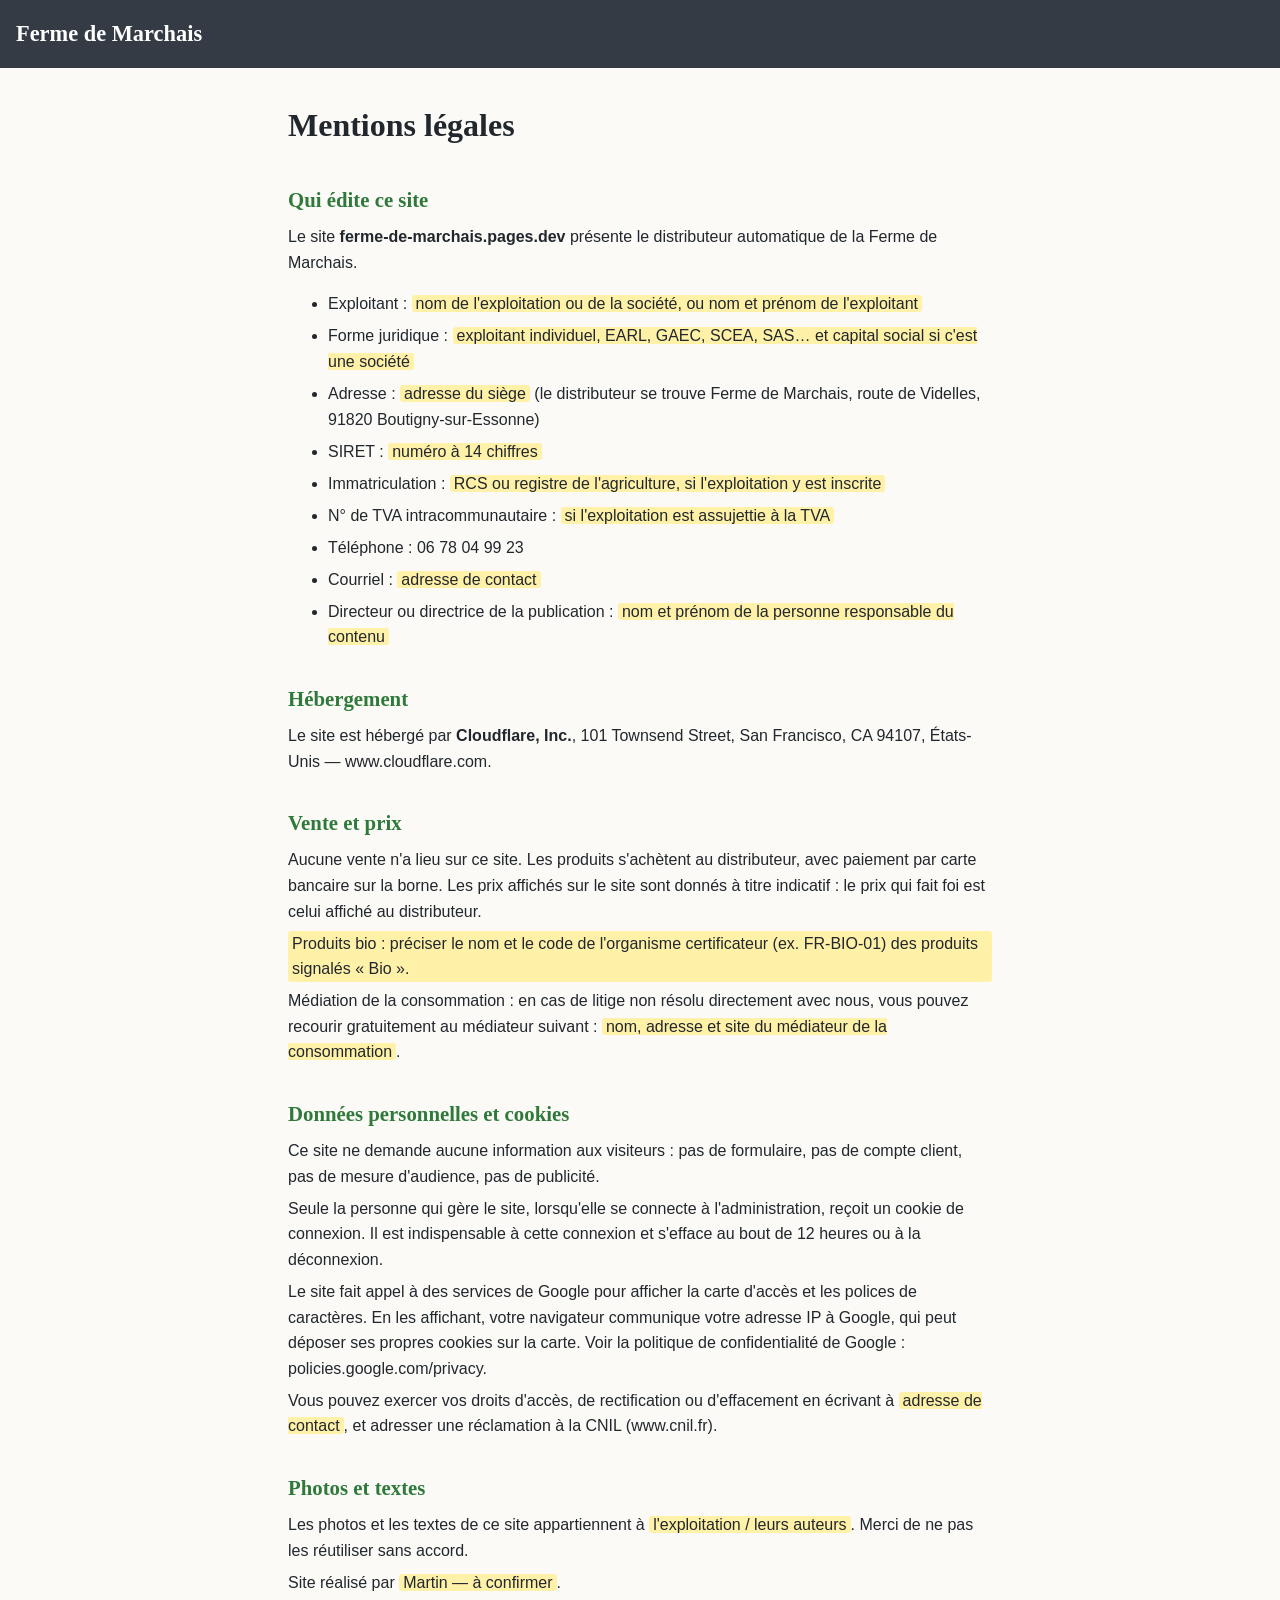
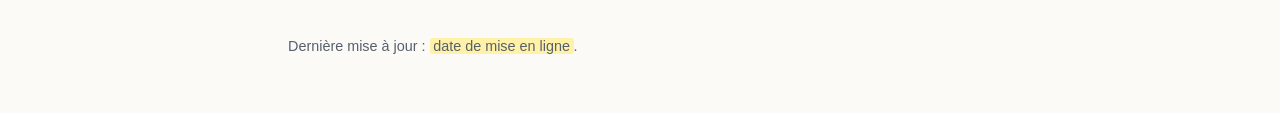
==== docs/brouillon-mentions-legales.html @ 96bd3100 "Brouillon des mentions légales (non publié, informations à compléter) Co-Authored-By: Claude Opus 5." ====
<!DOCTYPE html>
<html lang="fr">
<head>
<meta charset="utf-8">
<meta name="viewport" content="width=device-width, initial-scale=1">
<meta name="robots" content="noindex">
<title>Mentions légales – Ferme de Marchais</title>
<link rel="icon" href="/favicon.svg" type="image/svg+xml">
<!--
  BROUILLON — NE PAS PUBLIER TEL QUEL.
  Les passages surlignés en jaune (class="a-completer") attendent une information de Julien.
  Une fois complété : déplacer ce fichier dans public/mentions-legales.html et ajouter
  le lien "Mentions légales" dans le pied de page de index.html.
-->
<style>
  :root { --vert: #2f7a3a; --ardoise: #343b44; --texte: #22272d; --texte-doux: #56606b; --fond: #fbfaf7; }
  * { box-sizing: border-box; }
  body { margin: 0; background: var(--fond); color: var(--texte); font-family: "Karla", "Segoe UI", Arial, sans-serif; line-height: 1.6; }
  header { background: var(--ardoise); color: #fff; padding: 1rem; }
  header a { color: #fff; font-weight: 700; text-decoration: none; font-family: "Zilla Slab", Rockwell, Georgia, serif; font-size: 1.4rem; }
  main { max-width: 46rem; margin: 0 auto; padding: 1.5rem 1rem 3rem; }
  h1 { font-family: "Zilla Slab", Rockwell, Georgia, serif; font-size: 2rem; margin: .5rem 0 1rem; }
  h2 { font-family: "Zilla Slab", Rockwell, Georgia, serif; font-size: 1.3rem; margin: 2rem 0 .5rem; color: var(--vert); }
  p, li { margin: .4rem 0; }
  .a-completer { background: #fff1a8; padding: 0 .25em; border-radius: 3px; }
  .maj { color: var(--texte-doux); font-size: .9rem; margin-top: 2.5rem; }
</style>
</head>
<body>
<header><a href="/">Ferme de Marchais</a></header>
<main>
  <h1>Mentions légales</h1>

  <h2>Qui édite ce site</h2>
  <p>Le site <strong>ferme-de-marchais.pages.dev</strong> présente le distributeur automatique de la Ferme de Marchais.</p>
  <ul>
    <li>Exploitant : <span class="a-completer">nom de l'exploitation ou de la société, ou nom et prénom de l'exploitant</span></li>
    <li>Forme juridique : <span class="a-completer">exploitant individuel, EARL, GAEC, SCEA, SAS… et capital social si c'est une société</span></li>
    <li>Adresse : <span class="a-completer">adresse du siège</span> (le distributeur se trouve Ferme de Marchais, route de Videlles, 91820 Boutigny-sur-Essonne)</li>
    <li>SIRET : <span class="a-completer">numéro à 14 chiffres</span></li>
    <li>Immatriculation : <span class="a-completer">RCS ou registre de l'agriculture, si l'exploitation y est inscrite</span></li>
    <li>N° de TVA intracommunautaire : <span class="a-completer">si l'exploitation est assujettie à la TVA</span></li>
    <li>Téléphone : 06 78 04 99 23</li>
    <li>Courriel : <span class="a-completer">adresse de contact</span></li>
    <li>Directeur ou directrice de la publication : <span class="a-completer">nom et prénom de la personne responsable du contenu</span></li>
  </ul>

  <h2>Hébergement</h2>
  <p>Le site est hébergé par <strong>Cloudflare, Inc.</strong>, 101 Townsend Street, San Francisco, CA 94107, États-Unis — www.cloudflare.com.</p>

  <h2>Vente et prix</h2>
  <p>Aucune vente n'a lieu sur ce site. Les produits s'achètent au distributeur, avec paiement par carte bancaire sur la borne. Les prix affichés sur le site sont donnés à titre indicatif : le prix qui fait foi est celui affiché au distributeur.</p>
  <p class="a-completer">Produits bio : préciser le nom et le code de l'organisme certificateur (ex. FR-BIO-01) des produits signalés « Bio ».</p>
  <p>Médiation de la consommation : en cas de litige non résolu directement avec nous, vous pouvez recourir gratuitement au médiateur suivant : <span class="a-completer">nom, adresse et site du médiateur de la consommation</span>.</p>

  <h2>Données personnelles et cookies</h2>
  <p>Ce site ne demande aucune information aux visiteurs : pas de formulaire, pas de compte client, pas de mesure d'audience, pas de publicité.</p>
  <p>Seule la personne qui gère le site, lorsqu'elle se connecte à l'administration, reçoit un cookie de connexion. Il est indispensable à cette connexion et s'efface au bout de 12 heures ou à la déconnexion.</p>
  <p>Le site fait appel à des services de Google pour afficher la carte d'accès et les polices de caractères. En les affichant, votre navigateur communique votre adresse IP à Google, qui peut déposer ses propres cookies sur la carte. Voir la politique de confidentialité de Google : policies.google.com/privacy.</p>
  <p>Vous pouvez exercer vos droits d'accès, de rectification ou d'effacement en écrivant à <span class="a-completer">adresse de contact</span>, et adresser une réclamation à la CNIL (www.cnil.fr).</p>

  <h2>Photos et textes</h2>
  <p>Les photos et les textes de ce site appartiennent à <span class="a-completer">l'exploitation / leurs auteurs</span>. Merci de ne pas les réutiliser sans accord.</p>
  <p>Site réalisé par <span class="a-completer">Martin — à confirmer</span>.</p>

  <p class="maj">Dernière mise à jour : <span class="a-completer">date de mise en ligne</span>.</p>
</main>
</body>
</html>
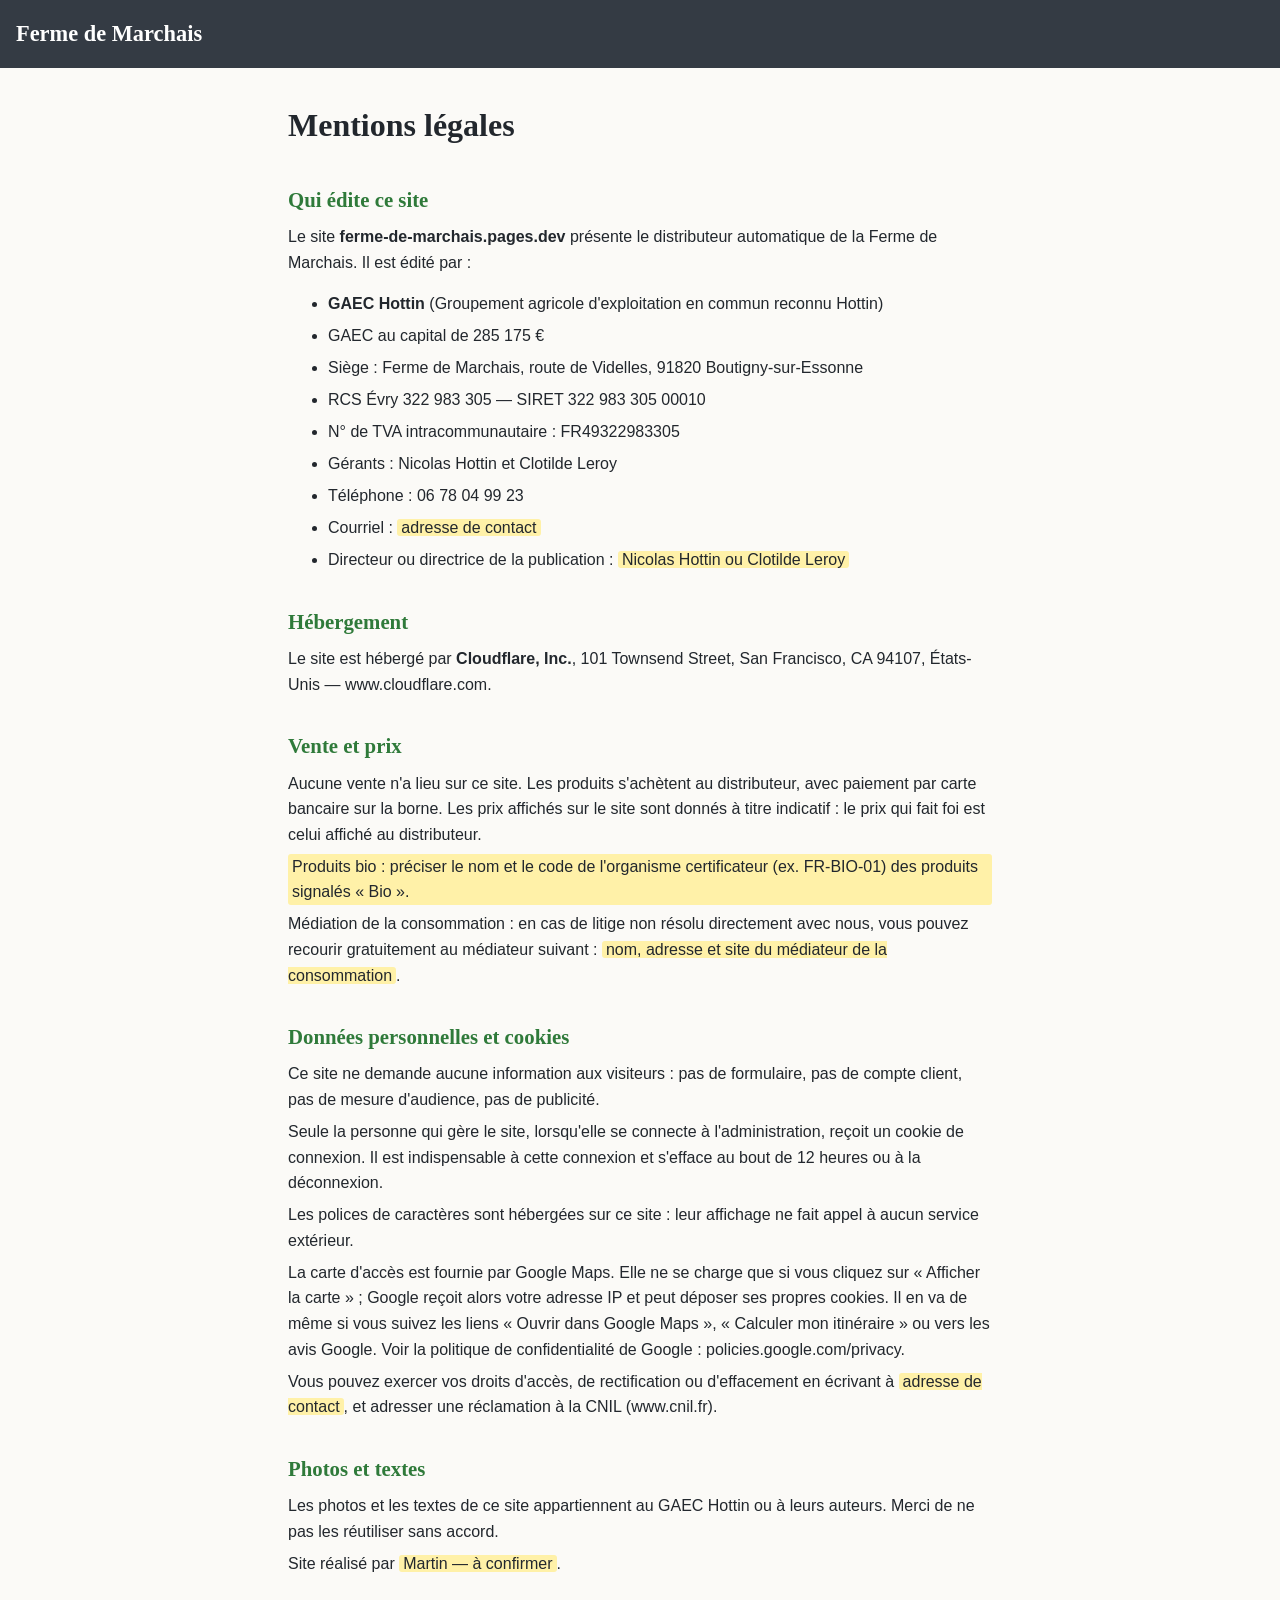
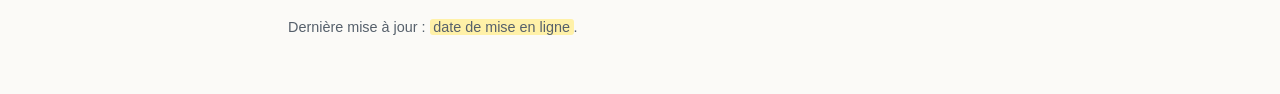
==== commit 2119b246: "Polices hébergées sur le site, carte Google chargée au clic, mentions légales remplies (GAEC Hottin)" ====
--- a/docs/brouillon-mentions-legales.html
+++ b/docs/brouillon-mentions-legales.html
@@ -32,17 +32,17 @@
   <h1>Mentions légales</h1>
 
   <h2>Qui édite ce site</h2>
-  <p>Le site <strong>ferme-de-marchais.pages.dev</strong> présente le distributeur automatique de la Ferme de Marchais.</p>
+  <p>Le site <strong>ferme-de-marchais.pages.dev</strong> présente le distributeur automatique de la Ferme de Marchais. Il est édité par :</p>
   <ul>
-    <li>Exploitant : <span class="a-completer">nom de l'exploitation ou de la société, ou nom et prénom de l'exploitant</span></li>
-    <li>Forme juridique : <span class="a-completer">exploitant individuel, EARL, GAEC, SCEA, SAS… et capital social si c'est une société</span></li>
-    <li>Adresse : <span class="a-completer">adresse du siège</span> (le distributeur se trouve Ferme de Marchais, route de Videlles, 91820 Boutigny-sur-Essonne)</li>
-    <li>SIRET : <span class="a-completer">numéro à 14 chiffres</span></li>
-    <li>Immatriculation : <span class="a-completer">RCS ou registre de l'agriculture, si l'exploitation y est inscrite</span></li>
-    <li>N° de TVA intracommunautaire : <span class="a-completer">si l'exploitation est assujettie à la TVA</span></li>
+    <li><strong>GAEC Hottin</strong> (Groupement agricole d'exploitation en commun reconnu Hottin)</li>
+    <li>GAEC au capital de 285 175 €</li>
+    <li>Siège : Ferme de Marchais, route de Videlles, 91820 Boutigny-sur-Essonne</li>
+    <li>RCS Évry 322 983 305 — SIRET 322 983 305 00010</li>
+    <li>N° de TVA intracommunautaire : FR49322983305</li>
+    <li>Gérants : Nicolas Hottin et Clotilde Leroy</li>
     <li>Téléphone : 06 78 04 99 23</li>
     <li>Courriel : <span class="a-completer">adresse de contact</span></li>
-    <li>Directeur ou directrice de la publication : <span class="a-completer">nom et prénom de la personne responsable du contenu</span></li>
+    <li>Directeur ou directrice de la publication : <span class="a-completer">Nicolas Hottin ou Clotilde Leroy</span></li>
   </ul>
 
   <h2>Hébergement</h2>
@@ -56,11 +56,12 @@
   <h2>Données personnelles et cookies</h2>
   <p>Ce site ne demande aucune information aux visiteurs : pas de formulaire, pas de compte client, pas de mesure d'audience, pas de publicité.</p>
   <p>Seule la personne qui gère le site, lorsqu'elle se connecte à l'administration, reçoit un cookie de connexion. Il est indispensable à cette connexion et s'efface au bout de 12 heures ou à la déconnexion.</p>
-  <p>Le site fait appel à des services de Google pour afficher la carte d'accès et les polices de caractères. En les affichant, votre navigateur communique votre adresse IP à Google, qui peut déposer ses propres cookies sur la carte. Voir la politique de confidentialité de Google : policies.google.com/privacy.</p>
+  <p>Les polices de caractères sont hébergées sur ce site : leur affichage ne fait appel à aucun service extérieur.</p>
+  <p>La carte d'accès est fournie par Google Maps. Elle ne se charge que si vous cliquez sur « Afficher la carte » ; Google reçoit alors votre adresse IP et peut déposer ses propres cookies. Il en va de même si vous suivez les liens « Ouvrir dans Google Maps », « Calculer mon itinéraire » ou vers les avis Google. Voir la politique de confidentialité de Google : policies.google.com/privacy.</p>
   <p>Vous pouvez exercer vos droits d'accès, de rectification ou d'effacement en écrivant à <span class="a-completer">adresse de contact</span>, et adresser une réclamation à la CNIL (www.cnil.fr).</p>
 
   <h2>Photos et textes</h2>
-  <p>Les photos et les textes de ce site appartiennent à <span class="a-completer">l'exploitation / leurs auteurs</span>. Merci de ne pas les réutiliser sans accord.</p>
+  <p>Les photos et les textes de ce site appartiennent au GAEC Hottin ou à leurs auteurs. Merci de ne pas les réutiliser sans accord.</p>
   <p>Site réalisé par <span class="a-completer">Martin — à confirmer</span>.</p>
 
   <p class="maj">Dernière mise à jour : <span class="a-completer">date de mise en ligne</span>.</p>
